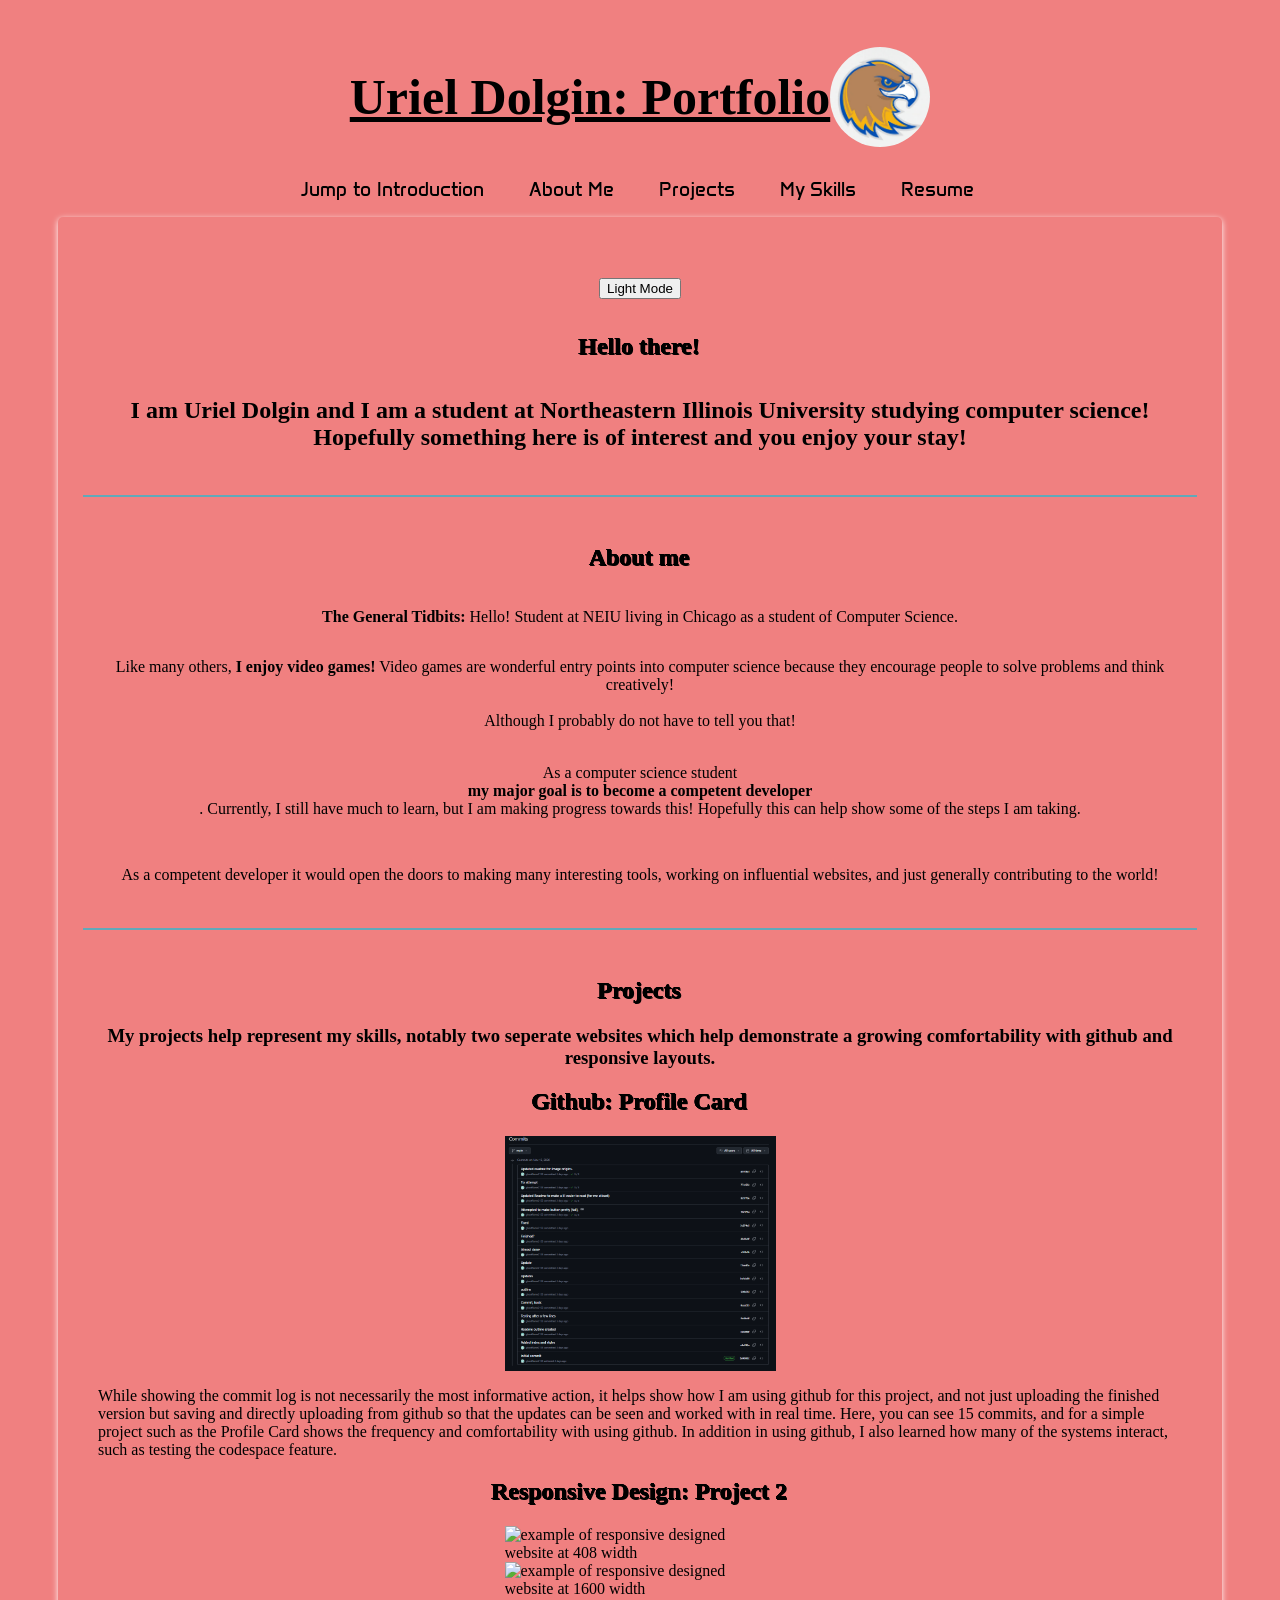
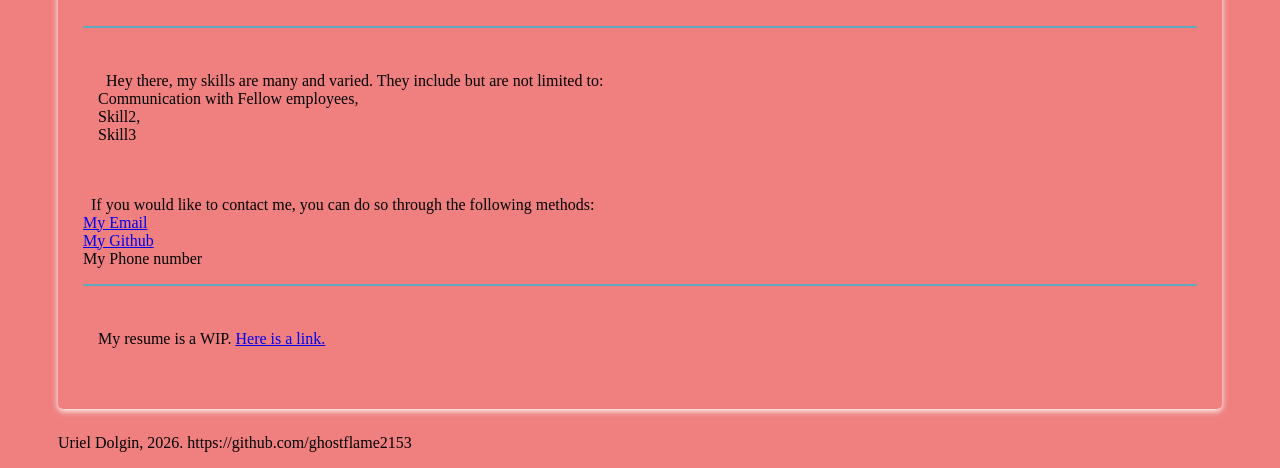
==== index.html @ 2ee79e0d "New Images and Projects 2" ====
<!doctype html>
<html lang="en">
<head>
  <link rel="preconnect" href="https://fonts.googleapis.com">
<link rel="preconnect" href="https://fonts.gstatic.com" crossorigin>
<link href="https://fonts.googleapis.com/css2?family=Anta&display=swap" rel="stylesheet">
  <meta charset="utf-8">
  <meta name="viewport" content="width=device-width, initial-scale=1.0">
  <title>Uriel Dolgin: Portfolio</title>
  <script src="app.js" defer></script>
  <link rel="stylesheet" href="styles.css">
</head>
<body>
  <header>
    <h1><span> Uriel Dolgin: Portfolio </span> <img src="images/NEIUeagle.jpg"alt="NEIU eagle" width="50" height="50"></h1>
    <nav class="main">
      <ul>
        <li><a href="#intro">Jump to Introduction</a></li>
        <li><a href="#about">About Me</a></li>
        <li><a href="#projects">Projects</a></li>
        <li><a href="#skills">My Skills</a></li>
        <li><a href="#resume">Resume</a></li>
      </ul>
    </nav>
    <!--Unsure whether i should add a nav for Contact or not. They havent looked yet so that feels unnecessary, but then if they scroll back up to nav they might want it.-->
<!-- make sure to update and add nav # to each section -->
    <!-- Header and navigation: your name or logo, and links to your main sections. -->
  </header>
  <main>
    <section id="intro">
    <p> <button onclick="changeText(this)">Light Mode</button> </p>
      <h2>Hello there!</h2><p><span class = "bigbold">I am Uriel Dolgin and I am a student at Northeastern Illinois University studying computer science!<br>
      Hopefully something here is of interest and you enjoy your stay! </p></span>
      <!-- Introduction: your name, a one-line headline, a short welcome, and a link to your work. -->
    </section>
     <hr class="seperator">

    <section id="about">
      <h2>About me</h2>
      <p><span class="bold">The General Tidbits: </span>Hello! Student at NEIU living in Chicago as a student of Computer Science. </p>
      <p>Like many others, <span class="bold">I enjoy video games!</span> Video games are wonderful entry points into computer science because they encourage people to 
        solve problems and think creatively! <br><br>Although I probably do not have to tell you that!</p><br>
       As a computer science student <span class="bold">my major goal is to become a competent developer</span>. Currently, I still have much to learn, but I am making progress towards this!
       Hopefully this can help show some of the steps I am taking.  </p>
       <p>As a competent developer it would open the doors to making many interesting tools, working on influential websites, and just generally contributing to the world!</p>
      <!-- About: your interests, studies, and goals. No home address, phone number, or student ID. -->
    </section>
     <hr class="seperator">



    <section id="projects">
      <h2>Projects</h2>
      <h3>My projects help represent my skills, notably two seperate websites which help demonstrate a growing comfortability with github and responsive layouts.</h3>
      <h2>Github: Profile Card</h2>
      <img src="images/commits.png"alt="commit history in github" width="1250" height="550">
      <p>While showing the commit log is not necessarily the most informative action, it helps show how I am using github for this project, 
        and not just uploading the finished version but saving and directly uploading from github so that the updates can be seen and worked with in 
        real time. Here, you can see 15 commits, and for a simple project such as the Profile Card shows the frequency and comfortability with using 
        github. In addition in using github, I also learned how many of the systems interact, such as testing the codespace feature. </p>
    
        <h2>Responsive Design: Project 2</h2>
        <img src"images/responsive.png" alt="example of responsive designed website at 408 width">
        <img src"images/responsive2.png" alt="example of responsive designed website at 1600 width">
      </section>
    <hr class="seperator">



    <section id="skills">
      <p> &nbsp; Hey there, my skills are many and varied. They include but are not limited to:<br>
        <span class="skills"> Communication with Fellow employees</span>, <br>
        <span class="skills">Skill2</span>, <br>
        <span class="skills">Skill3</span>
      </p>
      <!-- Skills: the skills your work samples show, each connected to a sample. -->
    </section>
    <section id="contact"> 
      <p>&nbsp; If you would like to contact me, you can do so through the following methods: <br>
        <a class="contact" href="mailto:uriel.dolgin@gmail.com">My Email</a> <br>
        <a class="contact" href="https://github.com/ghostflame2153" target="_blank">My Github</a> <br>
        <a class="contact">My Phone number</a> <br>
      </p>
      <!-- Contact: a professional way to reach you, such as a profile link. -->
    </section>
     <hr class="seperator">



    <section id="resume">
      <p>My resume is a WIP. <a href=" https://docs.google.com/document/d/1HRyX2I3Npv7JFHVDD5rGFDdb4rKY32hjptlK54Q6o1s/edit?usp=sharing"> Here is a link.</a>
      </p>
      <!-- Resume: a resume section or a link to a downloadable resume PDF. -->
    </section>
     <!--<hr class="seperator"> just incase i want to use it later to add more sections-->

  </main>
  <footer>
    <p>Uriel Dolgin, 2026. https://github.com/ghostflame2153 </p>
    <!-- Footer: your name, the year, and your profile links. -->
  </footer>
  <script src="app.js"></script>
</body>
</html>
---- styles.css ----
/* Write your own styles here. */
:root {
        --a-text-shadow:
        -1px -1px 0 #000,
            -1px -1px 0 #000, 
            -1px -1px 0 #000, 
            -1px -1px 0 #000;
    }

body {
    background-color: lightcoral;
    color:black; 
    border-left: 50px solid lightcoral;
    border-right: 50px solid lightcoral;
}
.dark-mode {
    background: #1A0E0E;
    color:#92924f;
    border-left: 50px solid #1A0E0E;
    border-right: 50px solid #1A0E0E;
    --a-text-shadow:
        -1px -1px #f8baee,
        -1px -1px #f8baee,
        -1px -1px #f8baee,
        -1px -1px #f8baee;
}
.anta-regular {
  font-family: "Anta", sans-serif;
  font-weight: 400;
  font-style: normal;
}
.bold {
    font-weight: bold;
}
.bigbold {
    font-weight:bold;
    font-size:x-large;
}
header {
    display: flex;
    flex-direction: column;
    justify-content: center;
    align-items: center;
}
nav ul {
    list-style-type: none;
}
img {
    max-width: 100%;
    height:auto;
    display: block;
    margin-left:auto;
    margin-right: auto;
}
h2{
    text-align:center;
}
h3{
    text-align: center;
}
header h1 {
    margin-bottom: 10px;
    text-decoration: underline;
    font-size: 50px;
    padding: 5px;
    display: flex;
    flex-direction: row;
    align-items: center;
    img{
        height: 2em;
        width: 2em;
        border-radius: 50%;
    }
}
nav.main ul {
    display: flex;
    flex-direction: row;
    justify-content: flex-start;
    li {

        font-family: "Anta", sans-serif;
        font-weight: 400;
        font-style: normal;
        font-size:larger;
        a{
            text-decoration:none;
            color:inherit;
            transition: color 0.3s ease;

        }
        a:hover {
            color:rgb(218, 25, 57);
            text-shadow: var(--a-text-shadow);
           /* background:1vh;
            background-color:rgba(29, 77, 233, 0.623); 
            I dont think it needs this, but also the shadow doesnt stand out much in dark so its here as backup*/
        }
    }
}
h2{
    font-size:x-large;
    text-shadow: var(--a-text-shadow);
}
@media (min-width:375px) and (max-width:767px){

nav.main ul{
    padding:0;
    margin:0;
    display:grid;
    grid-template-columns: repeat(2, 1fr);
    gap: 1rem;
    li{
        display:flex;
        justify-content: center;
    }
    li:nth-child(5){
        grid-column: 1 / -1;
        justify-self: center;
    }
}
}
@media (min-width:768px){
    
    nav.main ul {
        
    display: flex;
    flex-direction: row;
    justify-content: flex-start;
    li {

        padding-right: 5vh;
        font-size:larger;
        a{
            text-decoration:none;
            color:inherit;
            transition: color 0.3s ease;

        }
    }
}
    #projects img{
        max-width: 25%;
        height:auto;
        display:block;
    }
}

main {
    padding: 25px;
    margin-bottom: 25px;
    border-radius: 5px;
    box-shadow: 0 2px 6px white;
}
#intro,
#about,
#projects,
#skills,
#resume {
    padding: 20px 15px;
}

#intro,
#about{
    min-width:0;
    display: flex;
    flex-direction: column;
    justify-content: center;
    text-align:center;

}
.seperator{
    border:none;
    height: 2px;
    background-color: rgba(60, 179, 199,0.8)
}
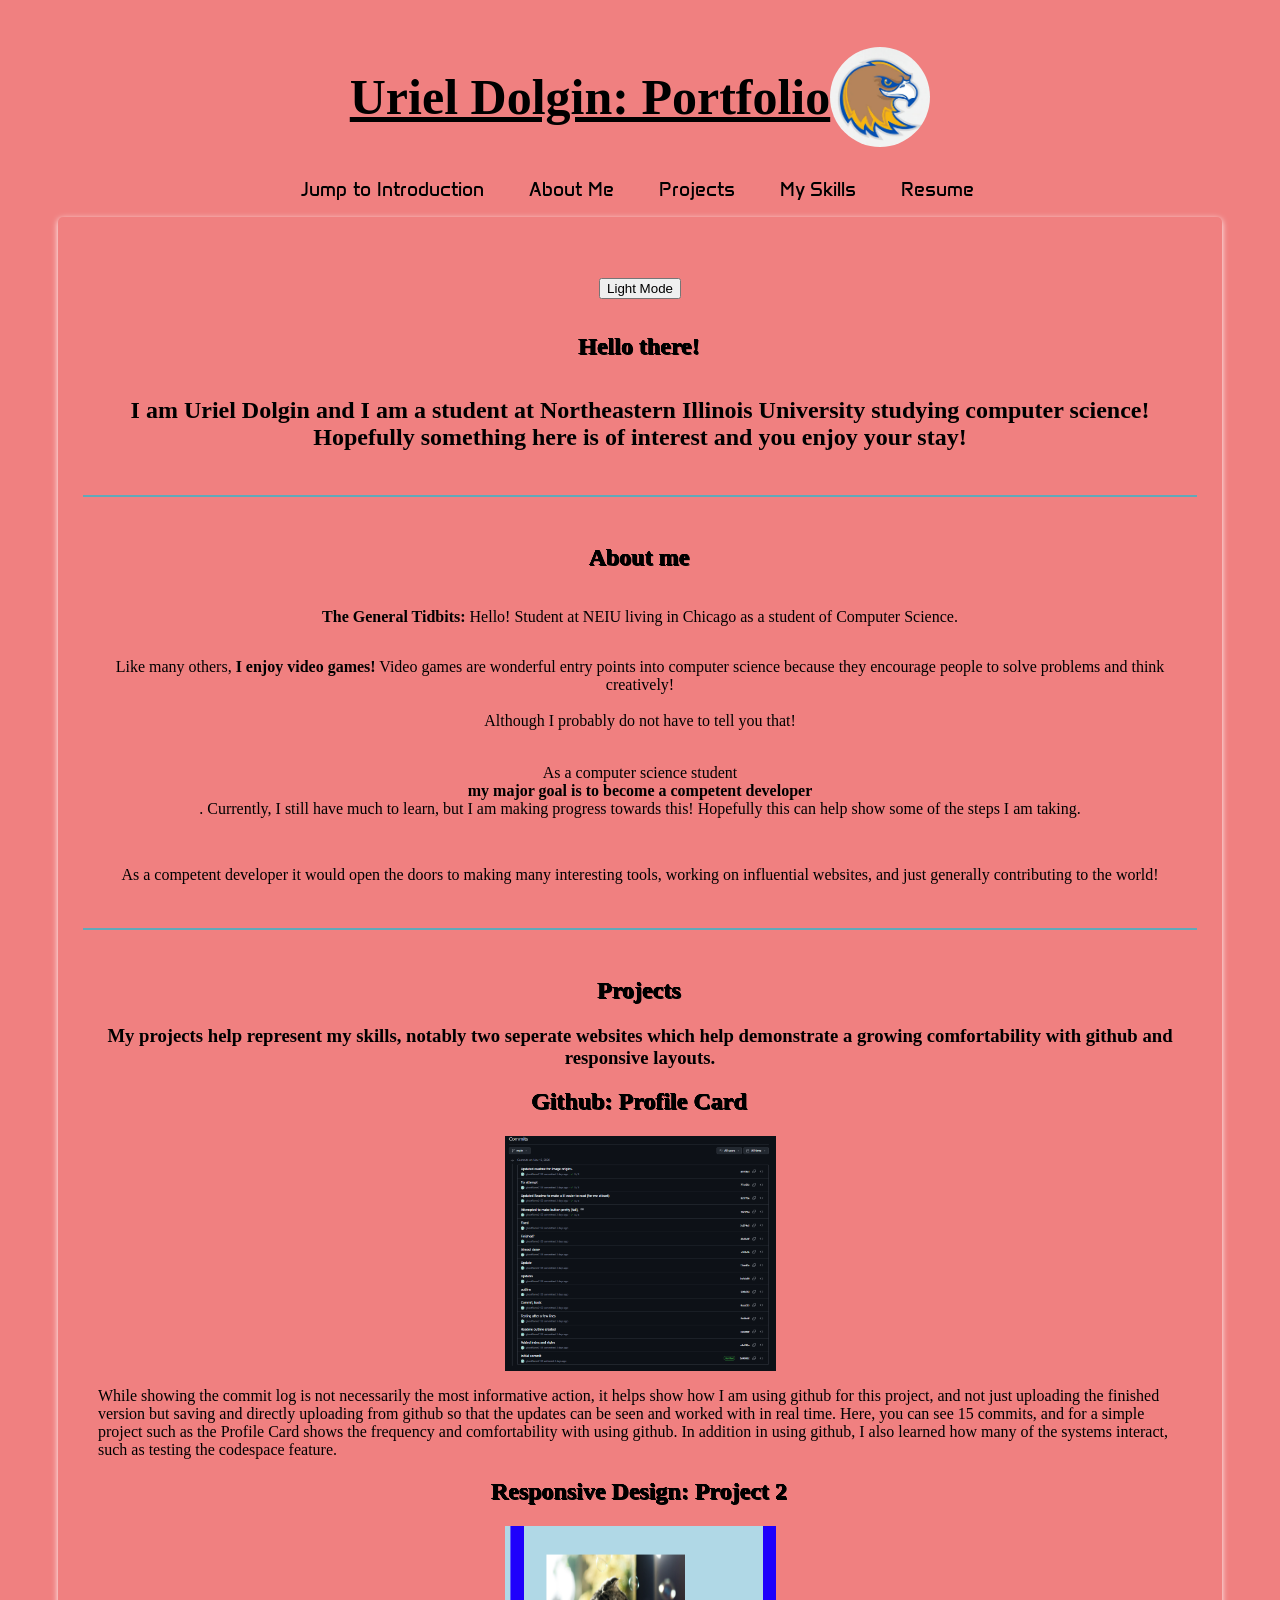
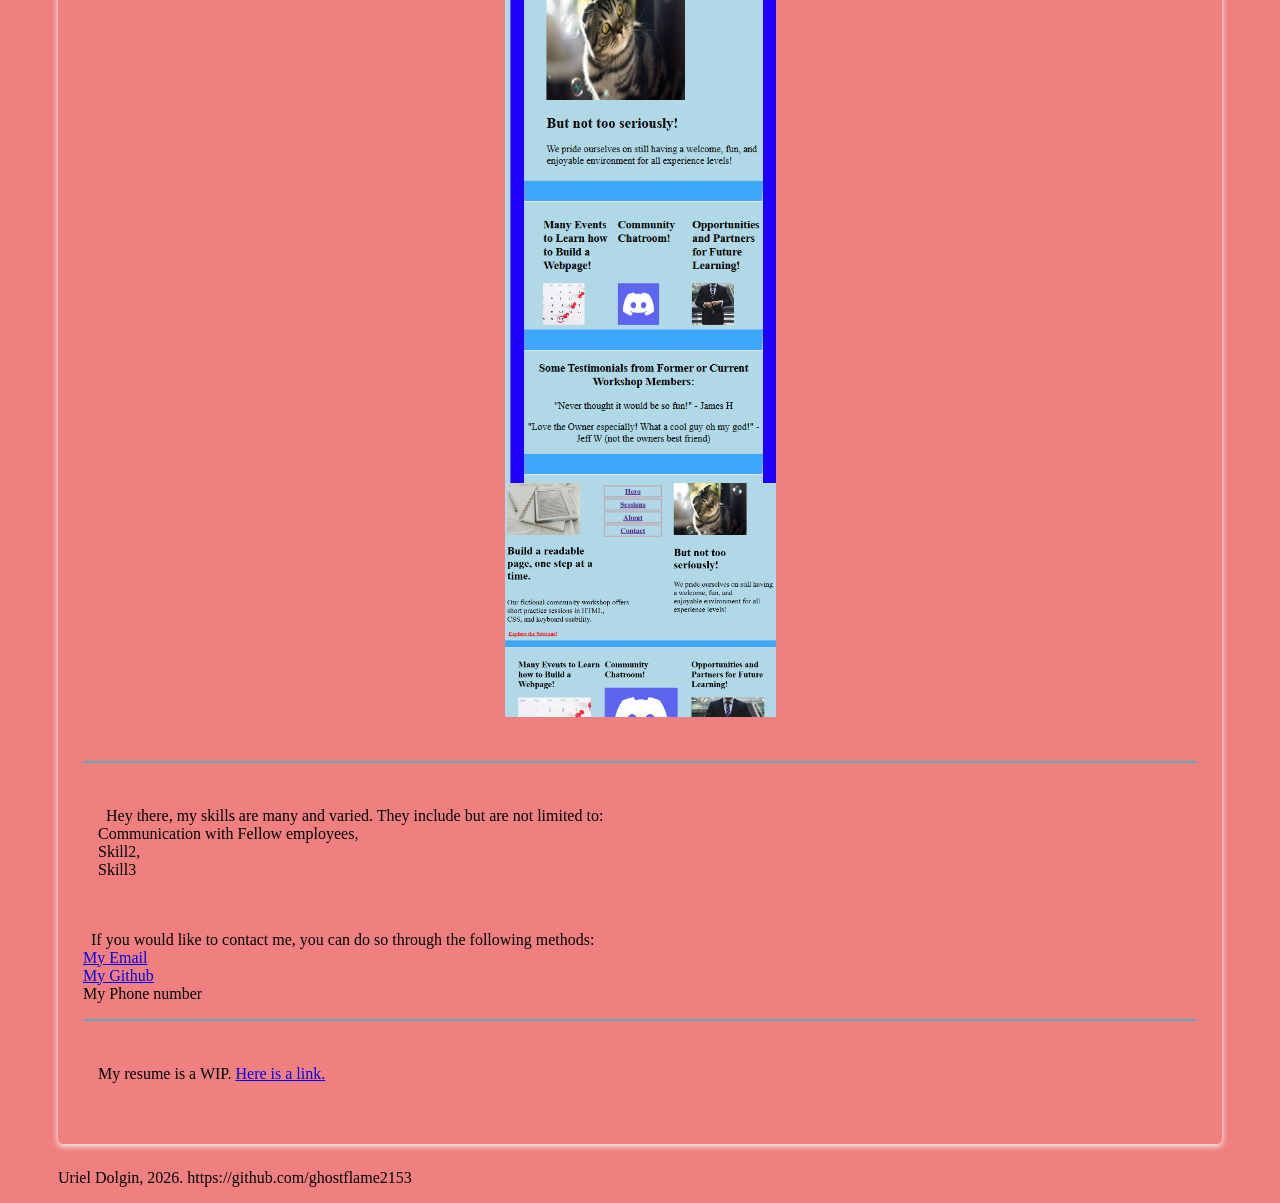
==== commit 5a6e231f: "Images pathing corrected (next update, lining em up)" ====
--- a/index.html
+++ b/index.html
@@ -60,8 +60,9 @@
         github. In addition in using github, I also learned how many of the systems interact, such as testing the codespace feature. </p>
     
         <h2>Responsive Design: Project 2</h2>
-        <img src"images/responsive.png" alt="example of responsive designed website at 408 width">
-        <img src"images/responsive2.png" alt="example of responsive designed website at 1600 width">
+        <img src="images/responsive.png" alt="example of responsive designed website at 408 width">
+        <img src="images/responsive2.png" alt="example of responsive designed website at 1600 width">
+        <p></p>
       </section>
     <hr class="seperator">
 
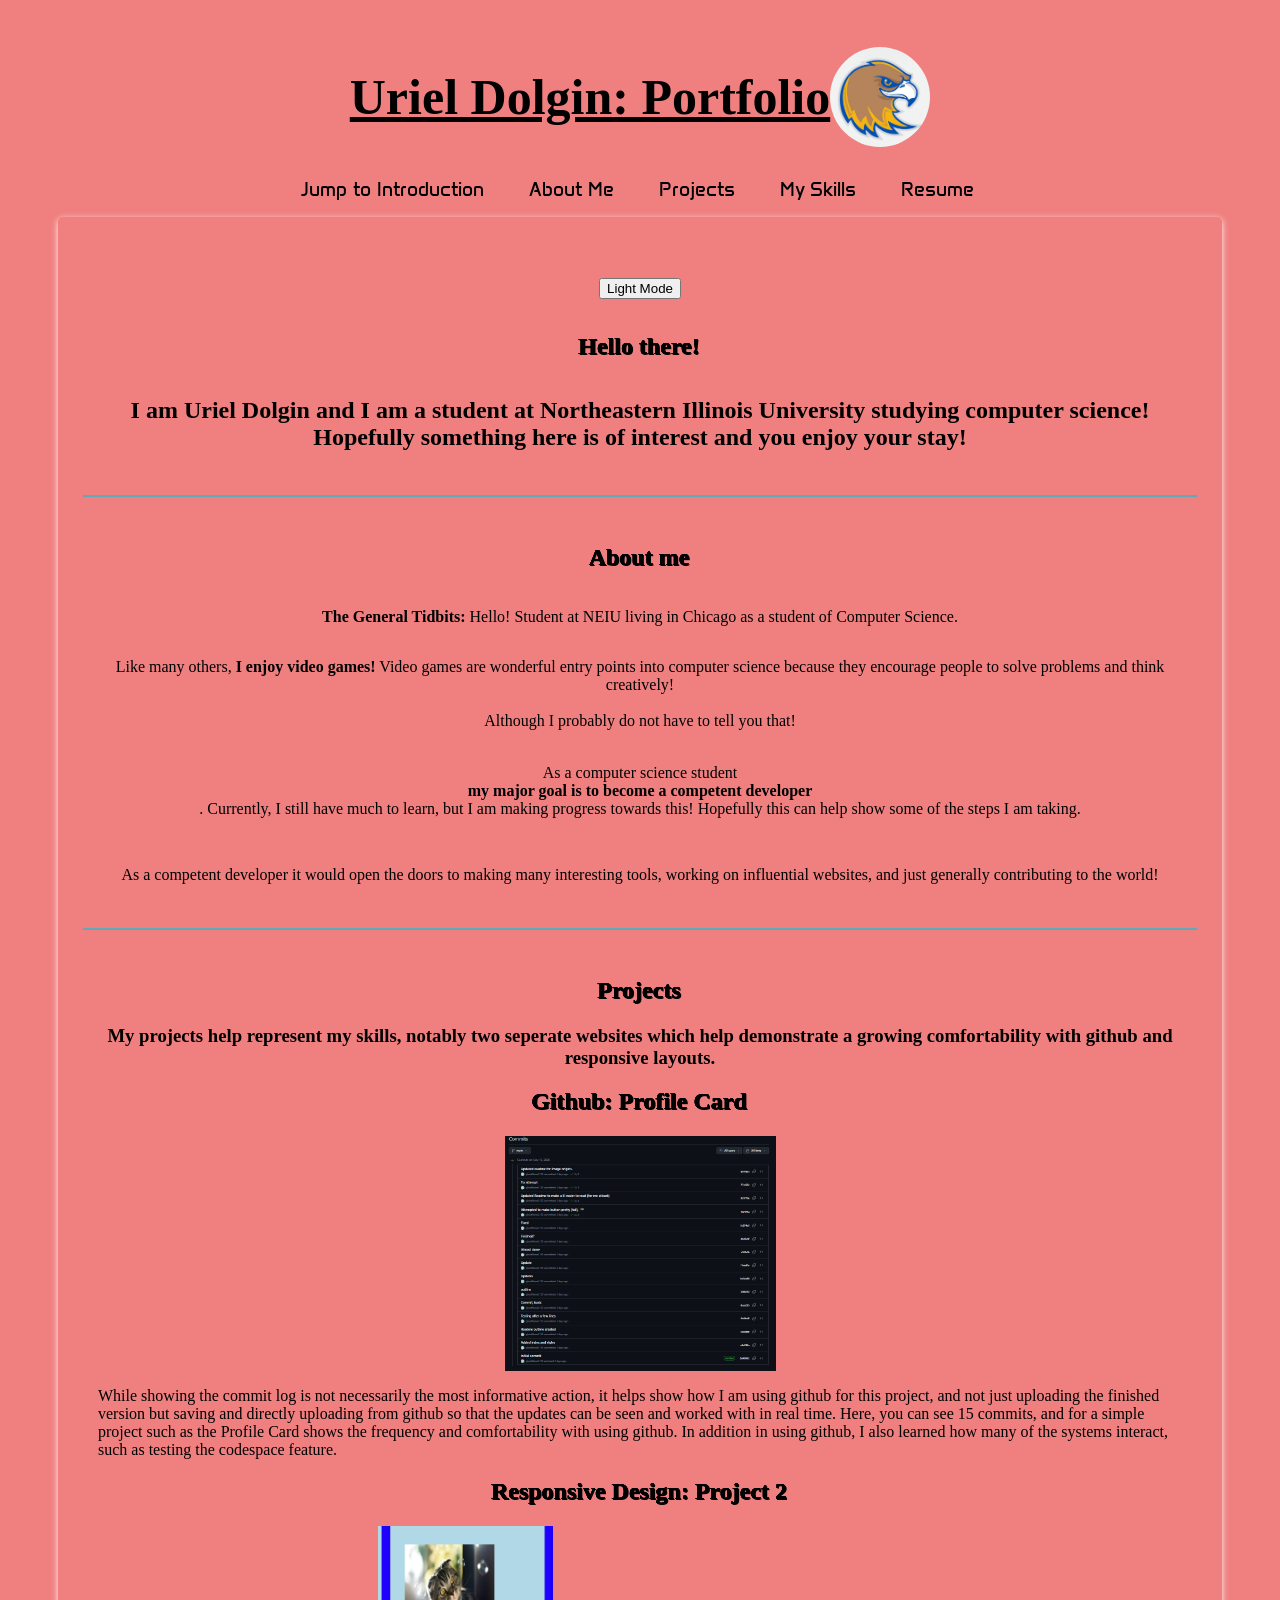
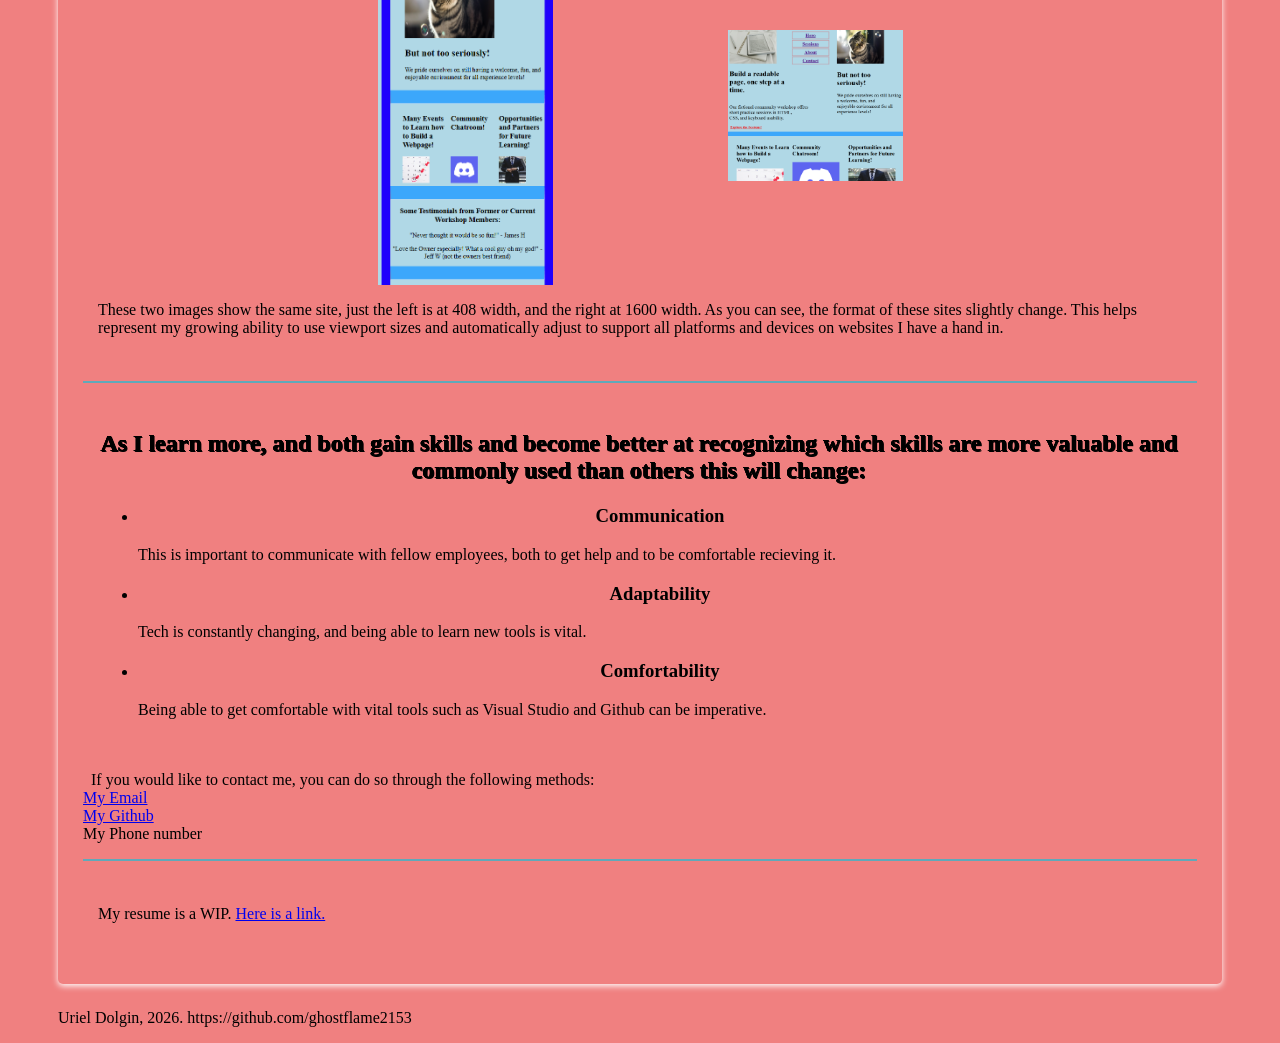
==== commit 372ef8f4: "Innitial Skills before fix" ====
--- a/index.html
+++ b/index.html
@@ -60,8 +60,13 @@
         github. In addition in using github, I also learned how many of the systems interact, such as testing the codespace feature. </p>
     
         <h2>Responsive Design: Project 2</h2>
+        <div class="responsive">
         <img src="images/responsive.png" alt="example of responsive designed website at 408 width">
         <img src="images/responsive2.png" alt="example of responsive designed website at 1600 width">
+          </div>
+        <p>These two images show the same site, just the left is at 408 width, and the right at 1600 width. As you can see, the format of these sites slightly change. 
+          This helps represent my growing ability to use viewport sizes and automatically adjust to support all platforms and devices on websites I have a hand in. </p>
+        </p>
         <p></p>
       </section>
     <hr class="seperator">
@@ -69,11 +74,16 @@
 
 
     <section id="skills">
-      <p> &nbsp; Hey there, my skills are many and varied. They include but are not limited to:<br>
-        <span class="skills"> Communication with Fellow employees</span>, <br>
-        <span class="skills">Skill2</span>, <br>
-        <span class="skills">Skill3</span>
-      </p>
+      <h2> As I learn more, and both gain skills and become better at recognizing which skills are more valuable 
+        and commonly used than others this will change:</h2>
+        <ul>
+          <li><h3>Communication</h3></li>
+          <p> This is important to communicate with fellow employees, both to get help and to be comfortable recieving it.</p>
+          <li><h3>Adaptability</h3></li>
+          <p>Tech is constantly changing, and being able to learn new tools is vital.</p>
+          <li><h3>Comfortability</h3></li>
+          <p>Being able to get comfortable with vital tools such as Visual Studio and Github can be imperative.</p>
+        </ul>
       <!-- Skills: the skills your work samples show, each connected to a sample. -->
     </section>
     <section id="contact"> 
--- a/styles.css
+++ b/styles.css
@@ -143,6 +143,20 @@
         height:auto;
         display:block;
     }
+    .responsive{
+        margin-left:15vw;
+        margin-right:15vw;
+        display: flex;
+        justify-content: space-between;
+        align-items: center;
+    }
+    .responsive img{
+        max-height: 60vh;
+        width: 20vw;
+        object-fit: fill;
+    }
+    
+
 }
 
 main {
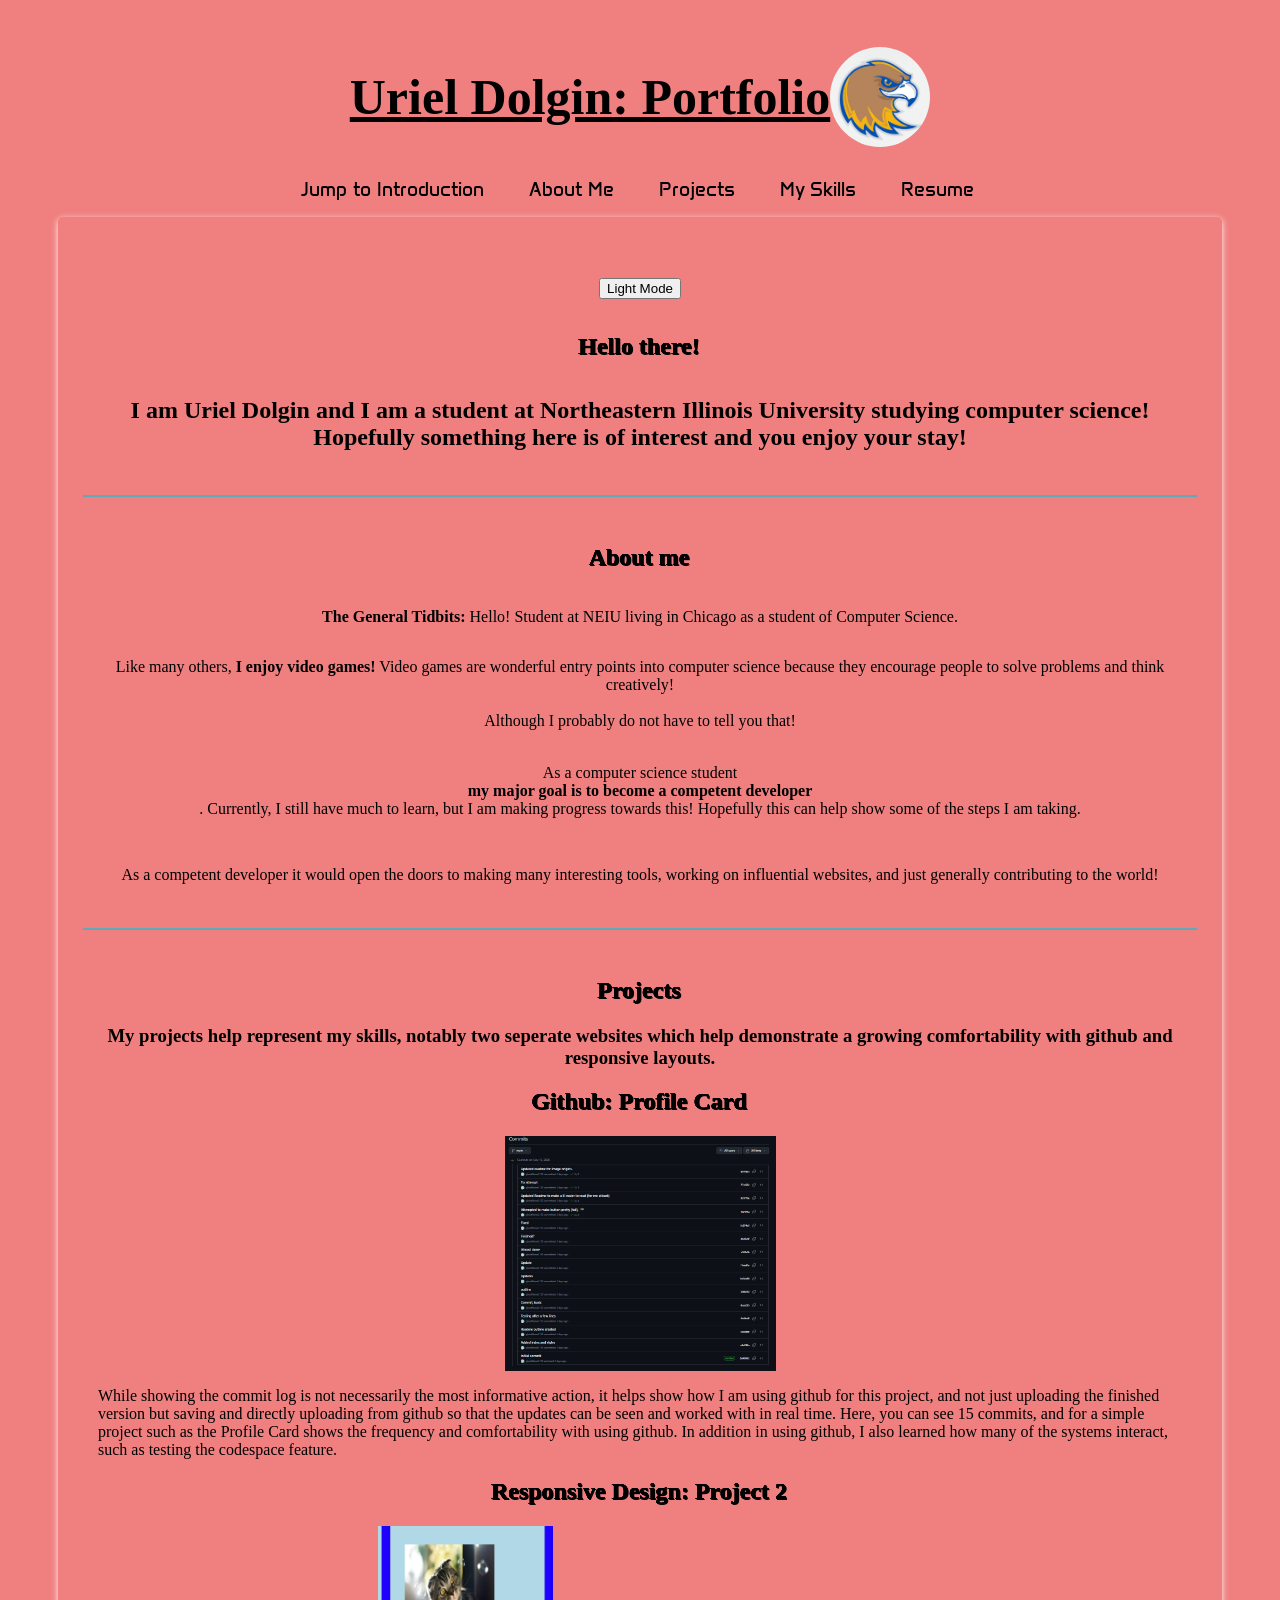
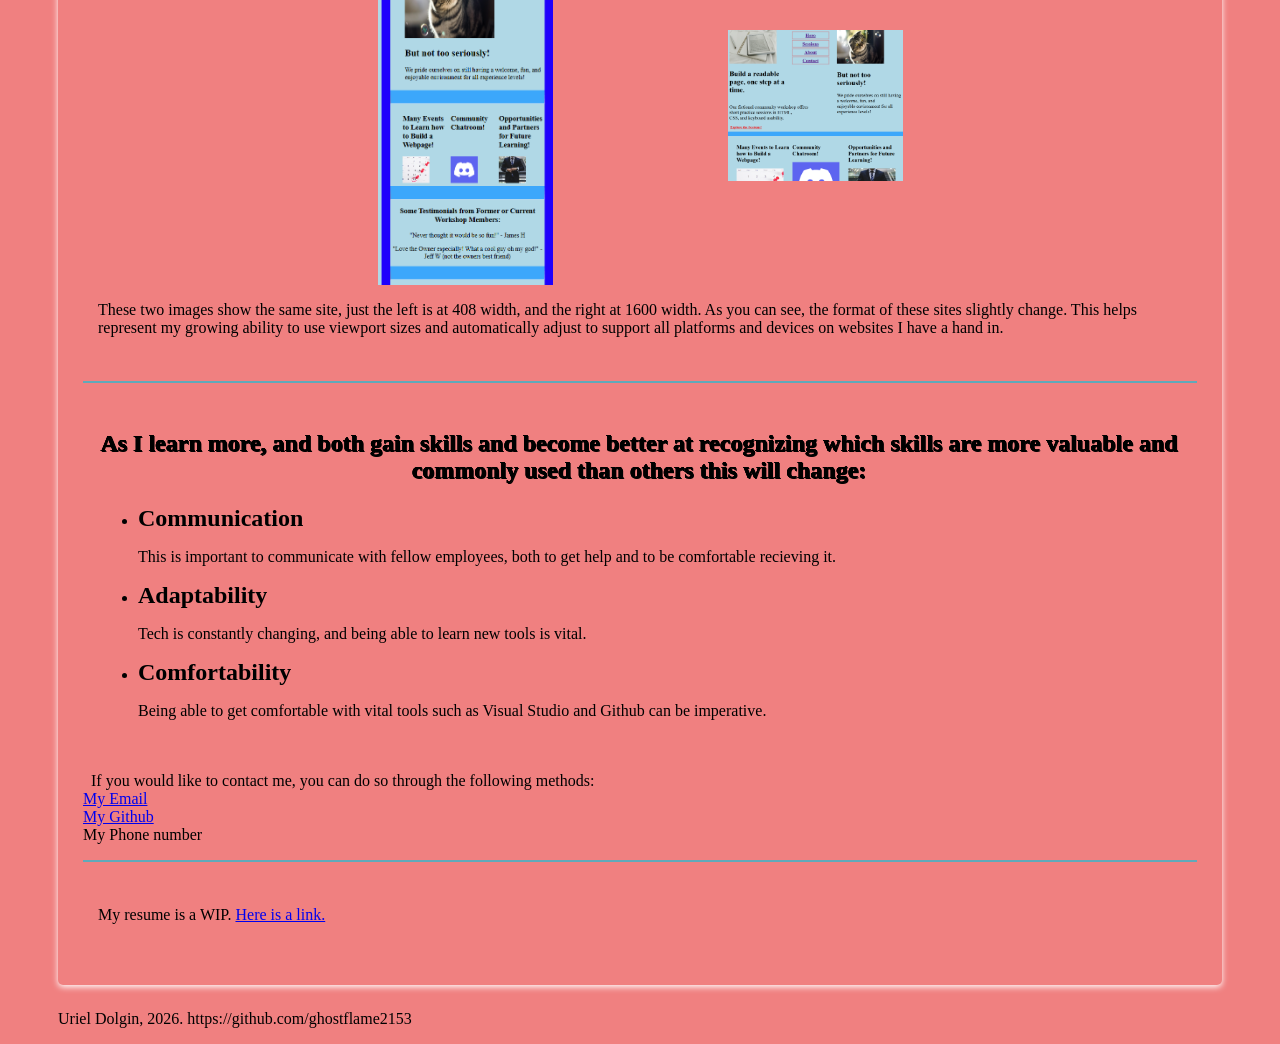
==== commit 86cdccb8: "Fixed bulletpoints" ====
--- a/index.html
+++ b/index.html
@@ -77,11 +77,11 @@
       <h2> As I learn more, and both gain skills and become better at recognizing which skills are more valuable 
         and commonly used than others this will change:</h2>
         <ul>
-          <li><h3>Communication</h3></li>
+          <li><span class = "bigbold">Communication</span></li>
           <p> This is important to communicate with fellow employees, both to get help and to be comfortable recieving it.</p>
-          <li><h3>Adaptability</h3></li>
+          <li><span class = "bigbold">Adaptability</span></li>
           <p>Tech is constantly changing, and being able to learn new tools is vital.</p>
-          <li><h3>Comfortability</h3></li>
+          <li><span class = "bigbold">Comfortability</span></li>
           <p>Being able to get comfortable with vital tools such as Visual Studio and Github can be imperative.</p>
         </ul>
       <!-- Skills: the skills your work samples show, each connected to a sample. -->
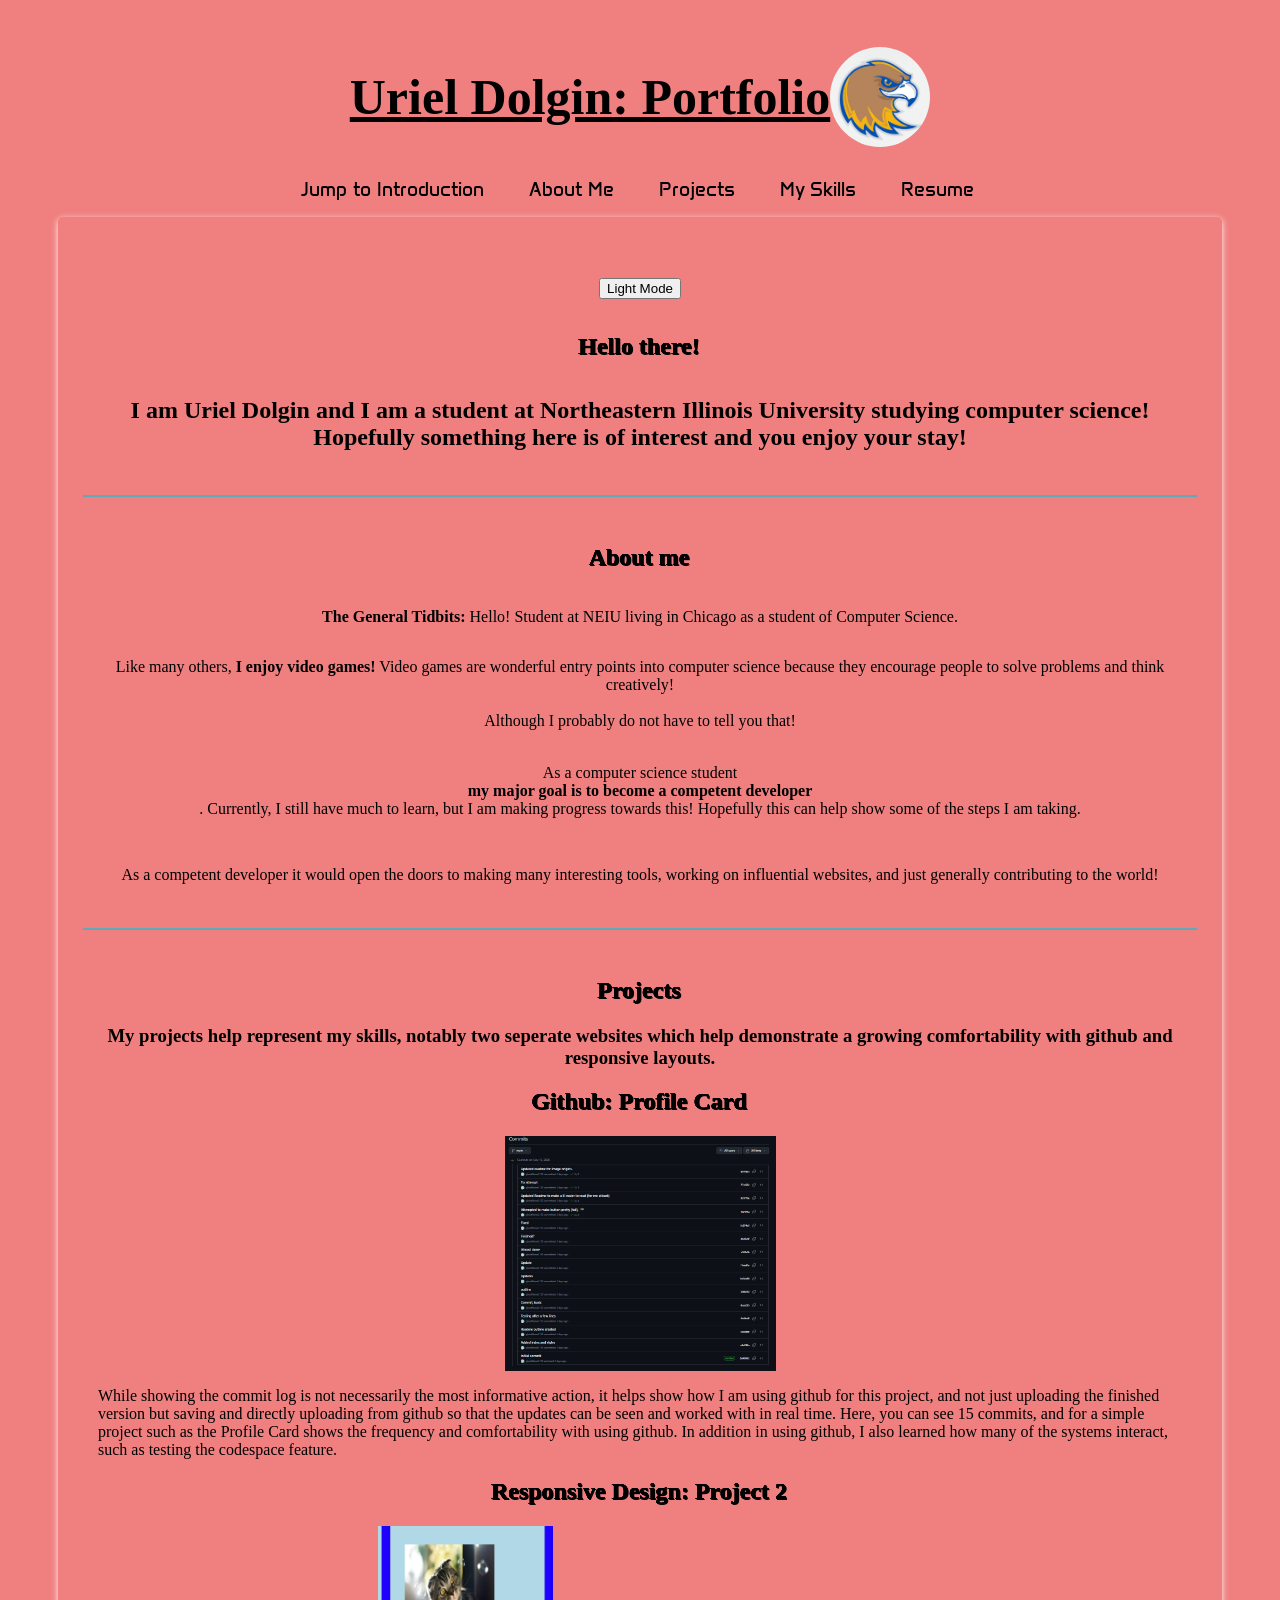
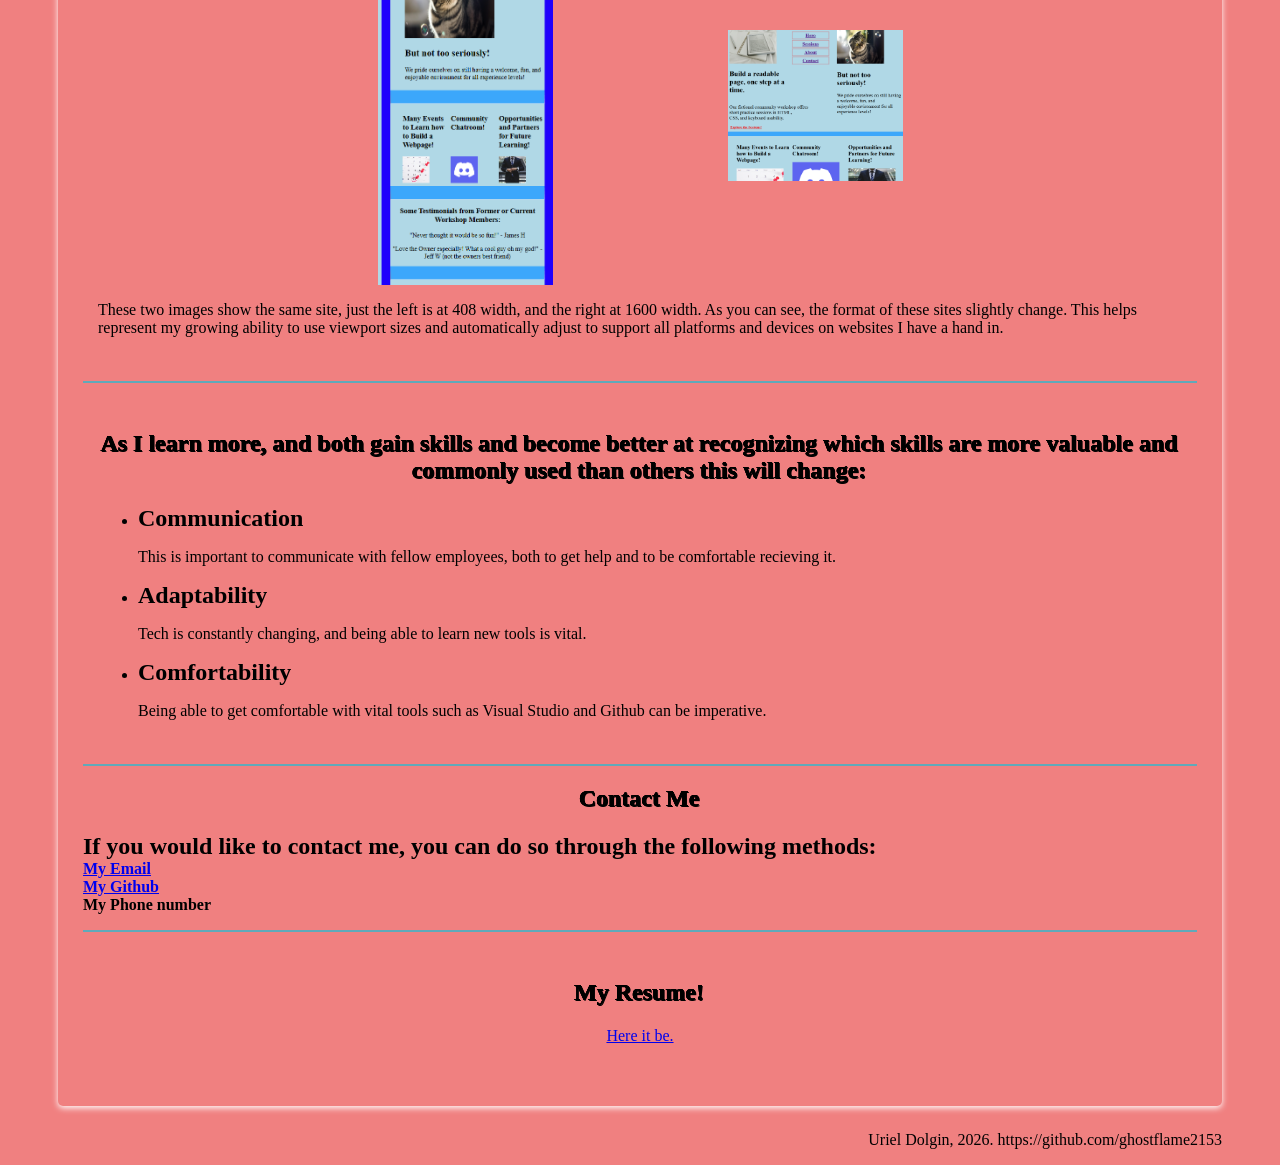
==== commit 30415987: "Wrapping up" ====
--- a/index.html
+++ b/index.html
@@ -67,7 +67,9 @@
         <p>These two images show the same site, just the left is at 408 width, and the right at 1600 width. As you can see, the format of these sites slightly change. 
           This helps represent my growing ability to use viewport sizes and automatically adjust to support all platforms and devices on websites I have a hand in. </p>
         </p>
-        <p></p>
+        <!--Originally I was planning on making the text not appear when I go to the lowest setting of viewport but because its less important to read each line
+        and I explain any context that might be wanted that is not as easily read, I thought the images were ok lined up as they are in lower viewports. But unsure
+        -->
       </section>
     <hr class="seperator">
 
@@ -87,10 +89,12 @@
       <!-- Skills: the skills your work samples show, each connected to a sample. -->
     </section>
     <section id="contact"> 
-      <p>&nbsp; If you would like to contact me, you can do so through the following methods: <br>
-        <a class="contact" href="mailto:uriel.dolgin@gmail.com">My Email</a> <br>
-        <a class="contact" href="https://github.com/ghostflame2153" target="_blank">My Github</a> <br>
-        <a class="contact">My Phone number</a> <br>
+      <hr class="seperator">
+      <h2>Contact Me</h2>
+      <p><span class="bigbold"> If you would like to contact me, you can do so through the following methods: </span> <br>
+        <a class="bold" href="mailto:uriel.dolgin@gmail.com">My Email</a> <br>
+        <a class="bold" href="https://github.com/ghostflame2153" target="_blank">My Github</a> <br>
+        <a class="bold">My Phone number</a> <br>
       </p>
       <!-- Contact: a professional way to reach you, such as a profile link. -->
     </section>
@@ -99,7 +103,8 @@
 
 
     <section id="resume">
-      <p>My resume is a WIP. <a href=" https://docs.google.com/document/d/1HRyX2I3Npv7JFHVDD5rGFDdb4rKY32hjptlK54Q6o1s/edit?usp=sharing"> Here is a link.</a>
+      <h2>My Resume!</h2>
+      <a href=" https://docs.google.com/document/d/1HRyX2I3Npv7JFHVDD5rGFDdb4rKY32hjptlK54Q6o1s/edit?usp=sharing"> Here it be.</a>
       </p>
       <!-- Resume: a resume section or a link to a downloadable resume PDF. -->
     </section>
--- a/styles.css
+++ b/styles.css
@@ -101,6 +101,12 @@
     font-size:x-large;
     text-shadow: var(--a-text-shadow);
 }
+#resume {
+    text-align: center;
+}
+footer {
+    text-align:right;
+}
 @media (min-width:375px) and (max-width:767px){
 
 nav.main ul{
@@ -117,6 +123,10 @@
         grid-column: 1 / -1;
         justify-self: center;
     }
+}
+#projects img{
+    display: block;
+    margin-bottom: 5vh;
 }
 }
 @media (min-width:768px){
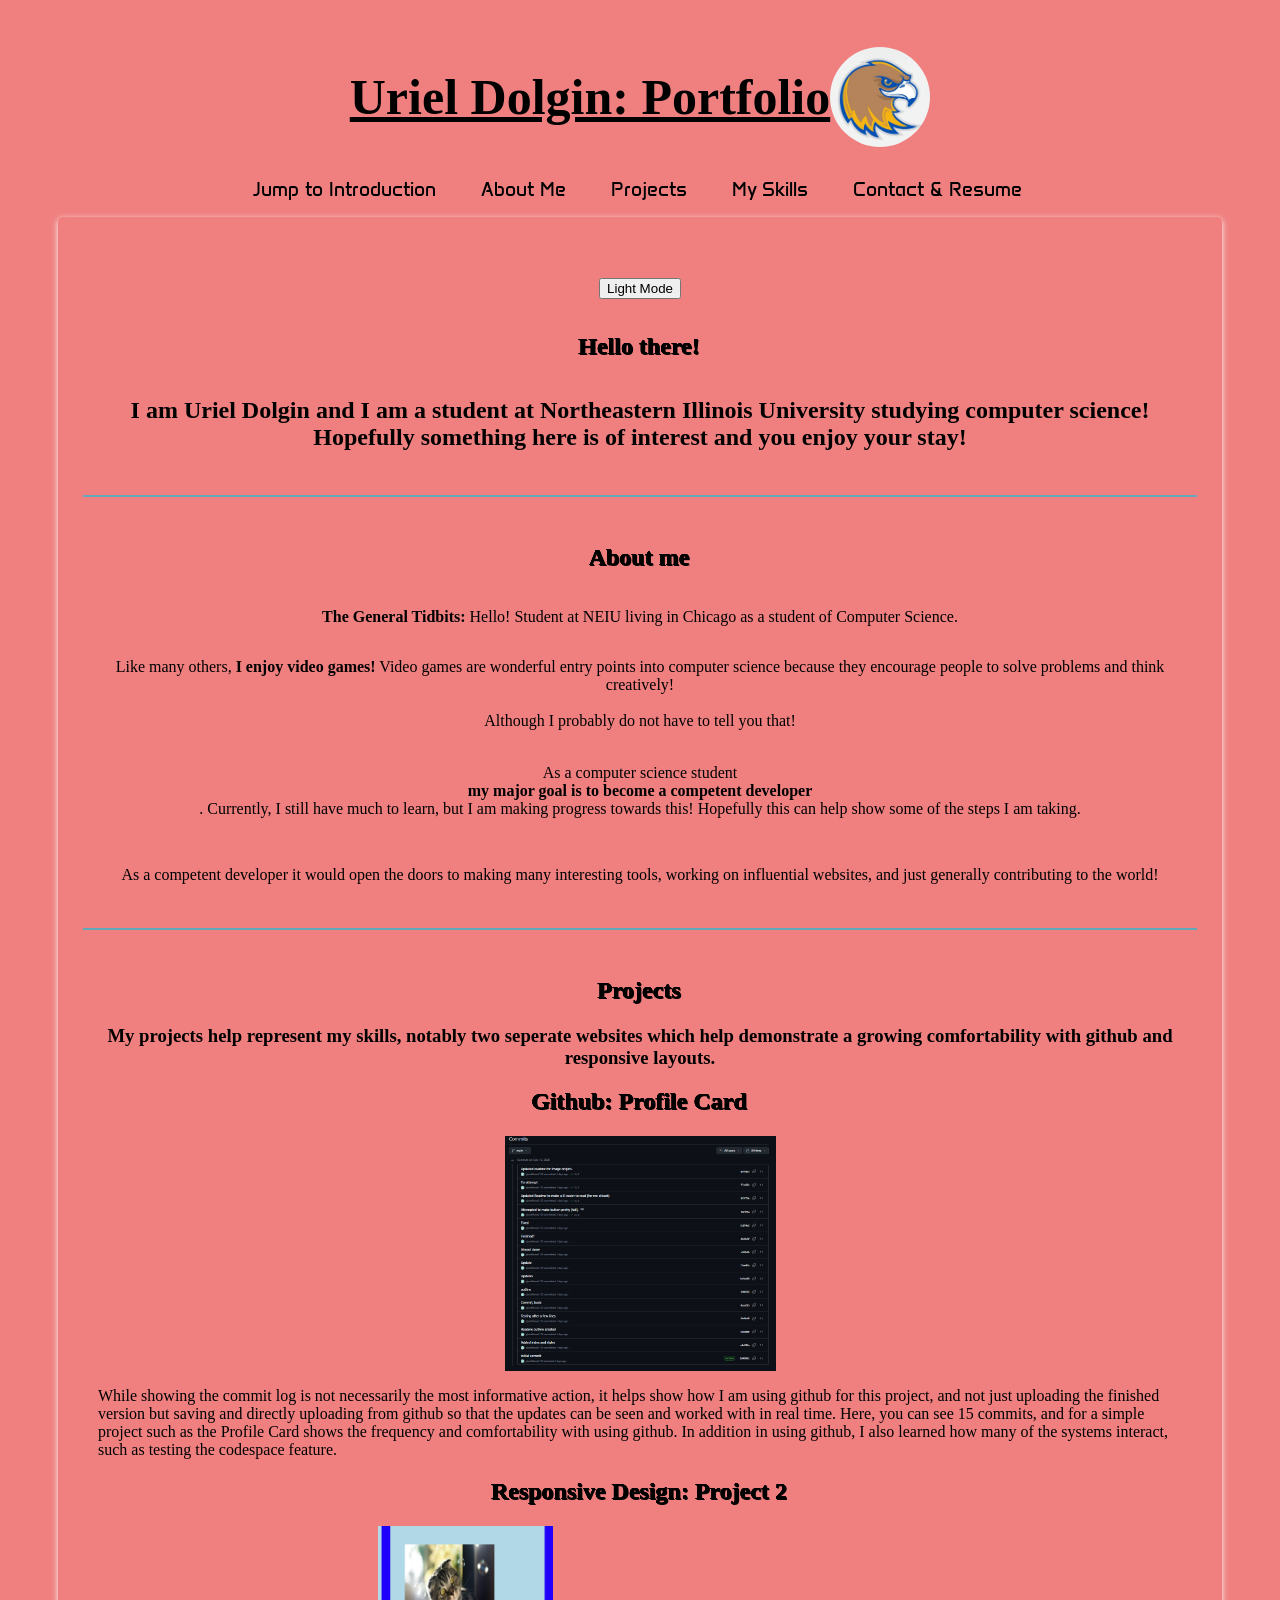
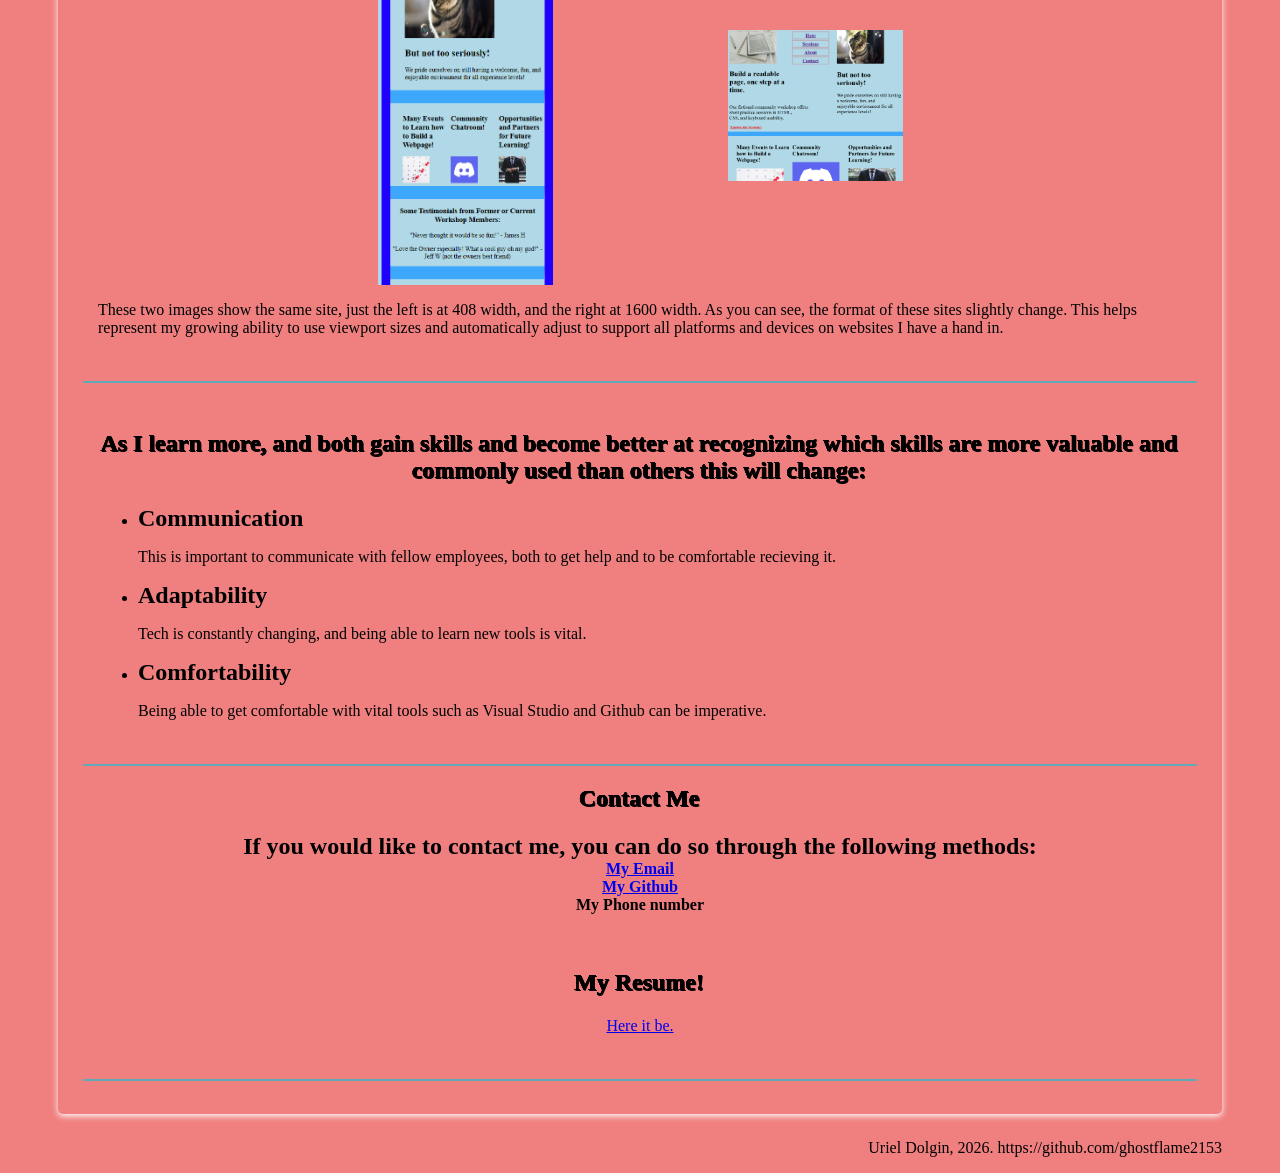
==== commit 222f1483: "Messed up at some point the nav, so fixed again." ====
--- a/index.html
+++ b/index.html
@@ -19,7 +19,7 @@
         <li><a href="#about">About Me</a></li>
         <li><a href="#projects">Projects</a></li>
         <li><a href="#skills">My Skills</a></li>
-        <li><a href="#resume">Resume</a></li>
+        <li><a href="#resume">Contact & Resume</a></li>
       </ul>
     </nav>
     <!--Unsure whether i should add a nav for Contact or not. They havent looked yet so that feels unnecessary, but then if they scroll back up to nav they might want it.-->
@@ -98,16 +98,17 @@
       </p>
       <!-- Contact: a professional way to reach you, such as a profile link. -->
     </section>
-     <hr class="seperator">
+     <!--<hr class="seperator"> for now im combining resume with contact. Unsure if this is correct but they feel combinable.-->
 
 
 
     <section id="resume">
       <h2>My Resume!</h2>
-      <a href=" https://docs.google.com/document/d/1HRyX2I3Npv7JFHVDD5rGFDdb4rKY32hjptlK54Q6o1s/edit?usp=sharing"> Here it be.</a>
+      <a href=" https://docs.google.com/document/d/1HRyX2I3Npv7JFHVDD5rGFDdb4rKY32hjptlK54Q6o1s/edit?usp=sharing" target="_blank"> Here it be.</a>
       </p>
       <!-- Resume: a resume section or a link to a downloadable resume PDF. -->
     </section>
+    <hr class="seperator">
      <!--<hr class="seperator"> just incase i want to use it later to add more sections-->
 
   </main>
--- a/styles.css
+++ b/styles.css
@@ -101,21 +101,26 @@
     font-size:x-large;
     text-shadow: var(--a-text-shadow);
 }
-#resume {
+/* originally contact was not centerect. But as resume was bundled with it, it no longer worked to be on the left while the piece directly under it, resume, was not. 
+If resume is ever expanded into its own category again, then #contact will be removed. (Mostly here to justify why I dont have the default text-align:center;*/
+#contact, #resume {
     text-align: center;
 }
 footer {
     text-align:right;
 }
 @media (min-width:375px) and (max-width:767px){
-
-nav.main ul{
+    nav.main ul{
+        box-sizing: border-box;
     padding:0;
     margin:0;
+    list-style:none;
     display:grid;
-    grid-template-columns: repeat(2, 1fr);
-    gap: 1rem;
+    grid-template-columns: repeat(2, minmax(0,1fr));
+    }
     li{
+
+        place-items:center;
         display:flex;
         justify-content: center;
     }
@@ -123,7 +128,7 @@
         grid-column: 1 / -1;
         justify-self: center;
     }
-}
+
 #projects img{
     display: block;
     margin-bottom: 5vh;
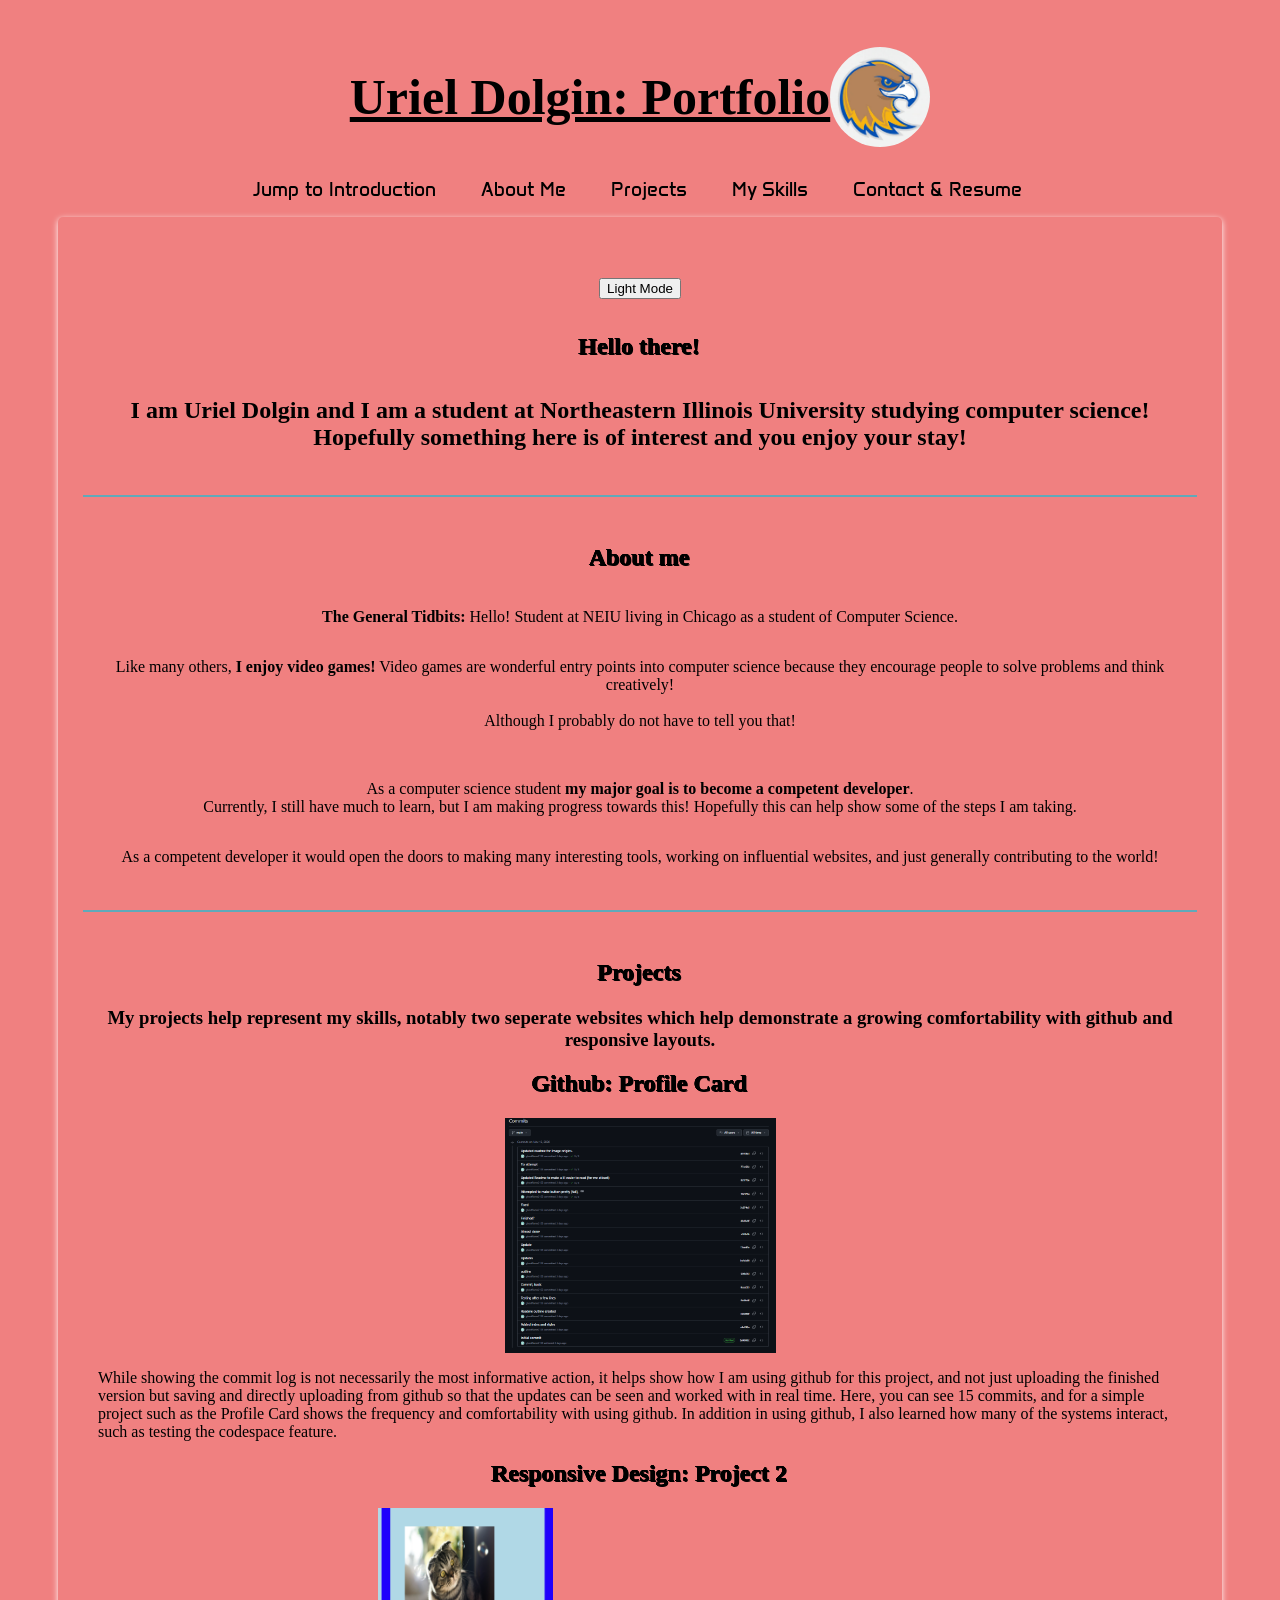
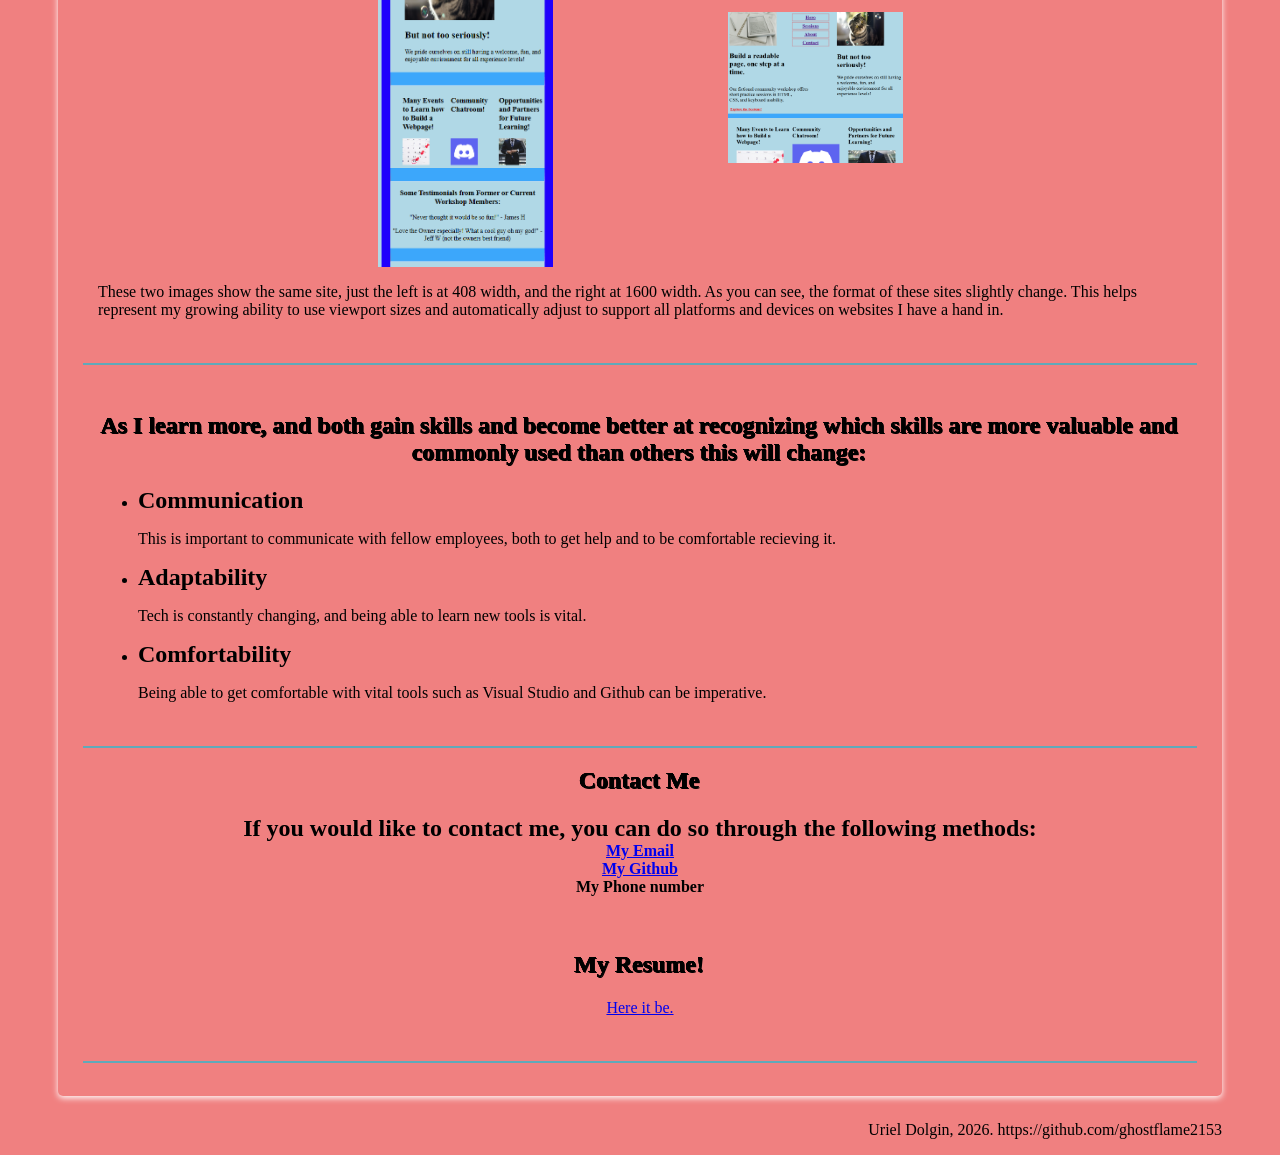
==== commit 1c3414f7: "Final Commit" ====
--- a/index.html
+++ b/index.html
@@ -12,7 +12,7 @@
 </head>
 <body>
   <header>
-    <h1><span> Uriel Dolgin: Portfolio </span> <img src="images/NEIUeagle.jpg"alt="NEIU eagle" width="50" height="50"></h1>
+    <h1><span> Uriel Dolgin: Portfolio </span> <img src="images/NEIUeagle.jpg" alt="NEIU eagle" width="50" height="50"></h1>
     <nav class="main">
       <ul>
         <li><a href="#intro">Jump to Introduction</a></li>
@@ -40,8 +40,8 @@
       <p><span class="bold">The General Tidbits: </span>Hello! Student at NEIU living in Chicago as a student of Computer Science. </p>
       <p>Like many others, <span class="bold">I enjoy video games!</span> Video games are wonderful entry points into computer science because they encourage people to 
         solve problems and think creatively! <br><br>Although I probably do not have to tell you that!</p><br>
-       As a computer science student <span class="bold">my major goal is to become a competent developer</span>. Currently, I still have much to learn, but I am making progress towards this!
-       Hopefully this can help show some of the steps I am taking.  </p>
+       <p>As a computer science student <span class="bold">my major goal is to become a competent developer</span>.<br> Currently, I still have much to learn, but I am making progress towards this!
+       Hopefully this can help show some of the steps I am taking. </p>
        <p>As a competent developer it would open the doors to making many interesting tools, working on influential websites, and just generally contributing to the world!</p>
       <!-- About: your interests, studies, and goals. No home address, phone number, or student ID. -->
     </section>
@@ -53,7 +53,7 @@
       <h2>Projects</h2>
       <h3>My projects help represent my skills, notably two seperate websites which help demonstrate a growing comfortability with github and responsive layouts.</h3>
       <h2>Github: Profile Card</h2>
-      <img src="images/commits.png"alt="commit history in github" width="1250" height="550">
+      <img src="images/commits.png" alt="commit history in github" width="1250" height="550">
       <p>While showing the commit log is not necessarily the most informative action, it helps show how I am using github for this project, 
         and not just uploading the finished version but saving and directly uploading from github so that the updates can be seen and worked with in 
         real time. Here, you can see 15 commits, and for a simple project such as the Profile Card shows the frequency and comfortability with using 
@@ -79,12 +79,12 @@
       <h2> As I learn more, and both gain skills and become better at recognizing which skills are more valuable 
         and commonly used than others this will change:</h2>
         <ul>
-          <li><span class = "bigbold">Communication</span></li>
-          <p> This is important to communicate with fellow employees, both to get help and to be comfortable recieving it.</p>
-          <li><span class = "bigbold">Adaptability</span></li>
-          <p>Tech is constantly changing, and being able to learn new tools is vital.</p>
-          <li><span class = "bigbold">Comfortability</span></li>
-          <p>Being able to get comfortable with vital tools such as Visual Studio and Github can be imperative.</p>
+          <li><span class = "bigbold">Communication</span><br>
+          <p> This is important to communicate with fellow employees, both to get help and to be comfortable recieving it.</p> </li>
+          <li><span class = "bigbold">Adaptability</span>
+          <p>Tech is constantly changing, and being able to learn new tools is vital.</p></li>
+          <li><span class = "bigbold">Comfortability</span>
+          <p>Being able to get comfortable with vital tools such as Visual Studio and Github can be imperative.</p></li>
         </ul>
       <!-- Skills: the skills your work samples show, each connected to a sample. -->
     </section>
--- a/styles.css
+++ b/styles.css
@@ -12,6 +12,7 @@
     color:black; 
     border-left: 50px solid lightcoral;
     border-right: 50px solid lightcoral;
+    transition: background-color 0.3s ease, color 0.3s ease, border-color 0.3s ease;
 }
 .dark-mode {
     background: #1A0E0E;
@@ -24,6 +25,7 @@
         -1px -1px #f8baee,
         -1px -1px #f8baee;
 }
+
 .anta-regular {
   font-family: "Anta", sans-serif;
   font-weight: 400;
